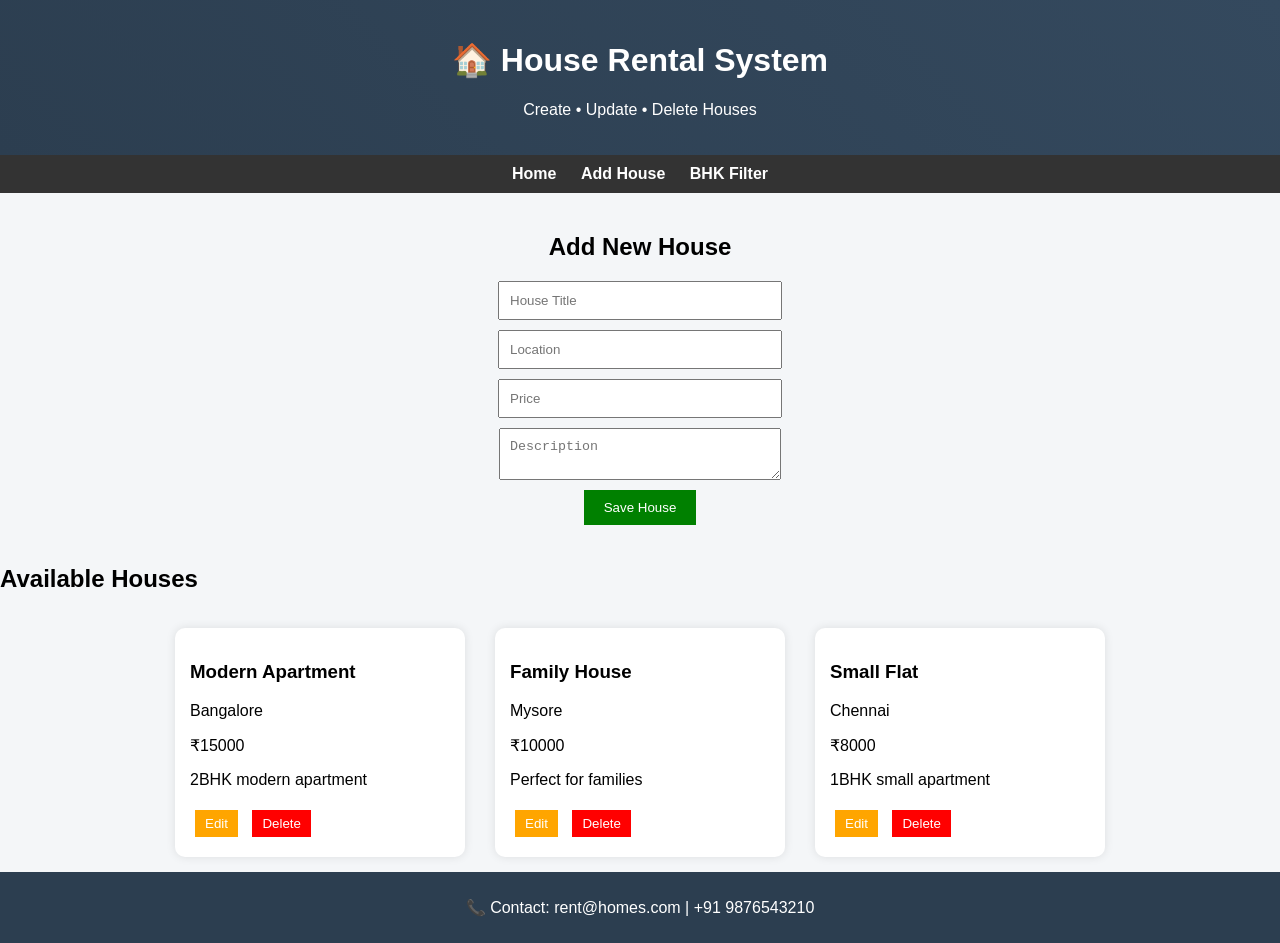
==== add-house.html @ 59953440 "first commit" ====
<!DOCTYPE html>
<html lang="en">
<head>
<meta charset="UTF-8">
<title>House Rental CRUD</title>
<link rel="stylesheet" href="style.css">
</head>

<body>

<header>
    <h1>🏠 House Rental System</h1>
    <p>Create • Update • Delete Houses</p>
</header>

<nav>
    <a href="index.html">Home</a>
    <a href="add-house.html">Add House</a>
    <a href="add-bhk.html">BHK Filter</a>
</nav>

<section class="container">

    <h2 id="form-title">Add New House</h2>

    <input type="hidden" id="houseId">

    <input type="text" id="title" placeholder="House Title">
    <input type="text" id="location" placeholder="Location">
    <input type="number" id="price" placeholder="Price">
    <textarea id="description" placeholder="Description"></textarea>

    <button onclick="saveHouse()">Save House</button>

</section>

<section class="list-section">
    <h2>Available Houses</h2>
    <div id="house-list"></div>
</section>

<footer>
    <p>📞 Contact: rent@homes.com | +91 9876543210</p>
</footer>

<script src="script.js"></script>

</body>
</html>
---- style.css ----
body {
    font-family: Arial;
    margin: 0;
    background: #f4f6f8;
}

header {
    background: linear-gradient(45deg, #2c3e50, #34495e);
    color: white;
    text-align: center;
    padding: 20px;
}

nav {
    background: #333;
    padding: 10px;
    text-align: center;
}

nav a {
    color: white;
    margin: 10px;
    text-decoration: none;
    font-weight: bold;
}

.search {
    text-align: center;
    padding: 15px;
}

.search input {
    padding: 10px;
    width: 250px;
}

/* Form */
.container {
    text-align: center;
    padding: 20px;
}

.container input,
.container textarea {
    display: block;
    width: 260px;
    margin: 10px auto;
    padding: 10px;
}

.container button {
    padding: 10px 20px;
    background: green;
    color: white;
    border: none;
}

/* Cards */
#house-list {
    display: flex;
    flex-wrap: wrap;
    justify-content: center;
}

.card {
    background: white;
    width: 260px;
    margin: 15px;
    padding: 15px;
    border-radius: 10px;
    box-shadow: 0 0 10px rgba(0,0,0,0.1);
    transition: 0.3s;
}

.card:hover {
    transform: scale(1.05);
}


.card button {
    margin: 5px;
    padding: 6px 10px;
    border: none;
    cursor: pointer;
}

.edit-btn {
    background: orange;
    color: white;
}

.delete-btn {
    background: red;
    color: white;
}

footer {
    text-align: center;
    background: #2c3e50;
    color: white;
    padding: 10px;
}
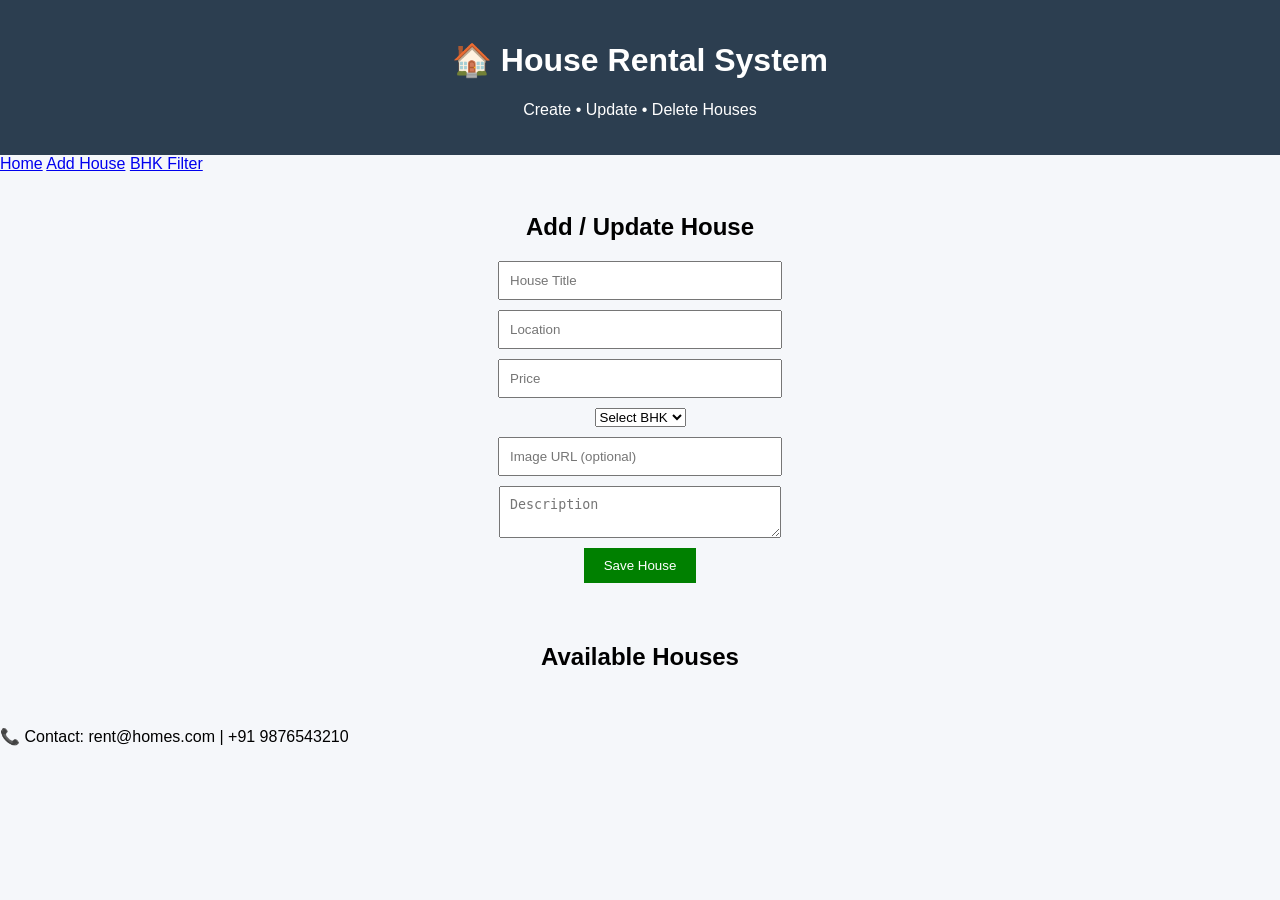
==== commit 41433117: "updated" ====
--- a/add-house.html
+++ b/add-house.html
@@ -2,8 +2,8 @@
 <html lang="en">
 <head>
 <meta charset="UTF-8">
-<title>House Rental CRUD</title>
-<link rel="stylesheet" href="style.css">
+<title>Add House - CRUD</title>
+<link rel="stylesheet" href="add-house.css">
 </head>
 
 <body>
@@ -13,27 +13,43 @@
     <p>Create • Update • Delete Houses</p>
 </header>
 
+<!-- Navigation -->
 <nav>
     <a href="index.html">Home</a>
     <a href="add-house.html">Add House</a>
     <a href="add-bhk.html">BHK Filter</a>
 </nav>
 
+<!-- Form Section -->
 <section class="container">
 
-    <h2 id="form-title">Add New House</h2>
+    <h2>Add / Update House</h2>
 
+    <!-- Hidden ID for update -->
     <input type="hidden" id="houseId">
 
-    <input type="text" id="title" placeholder="House Title">
-    <input type="text" id="location" placeholder="Location">
-    <input type="number" id="price" placeholder="Price">
+    <input type="text" id="title" placeholder="House Title" required>
+    <input type="text" id="location" placeholder="Location" required>
+    <input type="number" id="price" placeholder="Price" required>
+
+    <!-- 🔥 IMPORTANT: BHK FIELD -->
+    <select id="bhk">
+        <option value="">Select BHK</option>
+        <option value="1BHK">1 BHK</option>
+        <option value="2BHK">2 BHK</option>
+        <option value="3BHK">3 BHK</option>
+    </select>
+
+    <!-- Optional image -->
+    <input type="text" id="image" placeholder="Image URL (optional)">
+
     <textarea id="description" placeholder="Description"></textarea>
 
     <button onclick="saveHouse()">Save House</button>
 
 </section>
 
+<!-- House List -->
 <section class="list-section">
     <h2>Available Houses</h2>
     <div id="house-list"></div>
@@ -43,7 +59,8 @@
     <p>📞 Contact: rent@homes.com | +91 9876543210</p>
 </footer>
 
-<script src="script.js"></script>
+<!-- JS -->
+<script src="add-house.js"></script>
 
 </body>
 </html>
--- a/add-house.css
+++ b/add-house.css
@@ -0,0 +1,70 @@
+body {
+    font-family: Arial, sans-serif;
+    margin: 0;
+    background: #f5f7fa;
+}
+
+header {
+    background: #2c3e50;
+    color: white;
+    text-align: center;
+    padding: 20px;
+}
+
+.container {
+    text-align: center;
+    padding: 20px;
+}
+
+.container input,
+.container textarea {
+    display: block;
+    width: 260px;
+    margin: 10px auto;
+    padding: 10px;
+}
+
+.container button {
+    padding: 10px 20px;
+    background: green;
+    color: white;
+    border: none;
+    cursor: pointer;
+}
+
+.list-section {
+    text-align: center;
+    padding: 20px;
+}
+
+#house-list {
+    display: flex;
+    flex-wrap: wrap;
+    justify-content: center;
+}
+
+.card {
+    background: white;
+    width: 250px;
+    padding: 15px;
+    margin: 10px;
+    border-radius: 10px;
+    box-shadow: 0 0 10px rgba(0,0,0,0.1);
+}
+
+.card button {
+    margin: 5px;
+    padding: 6px 10px;
+    border: none;
+    cursor: pointer;
+}
+
+.edit-btn {
+    background: orange;
+    color: white;
+}
+
+.delete-btn {
+    background: red;
+    color: white;
+}
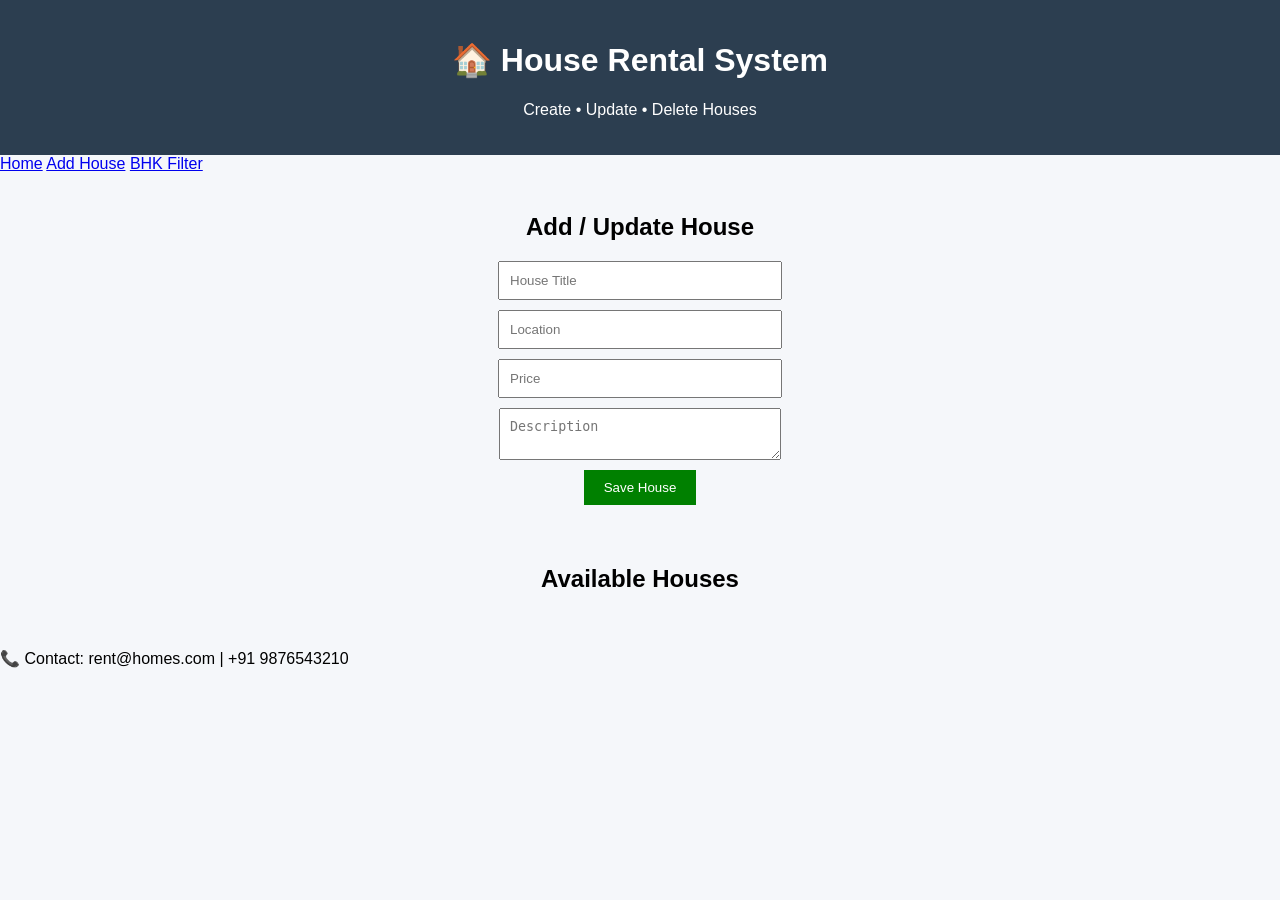
==== commit 69edf6d8: "updated" ====
--- a/add-house.html
+++ b/add-house.html
@@ -32,17 +32,6 @@
     <input type="text" id="location" placeholder="Location" required>
     <input type="number" id="price" placeholder="Price" required>
 
-    <!-- 🔥 IMPORTANT: BHK FIELD -->
-    <select id="bhk">
-        <option value="">Select BHK</option>
-        <option value="1BHK">1 BHK</option>
-        <option value="2BHK">2 BHK</option>
-        <option value="3BHK">3 BHK</option>
-    </select>
-
-    <!-- Optional image -->
-    <input type="text" id="image" placeholder="Image URL (optional)">
-
     <textarea id="description" placeholder="Description"></textarea>
 
     <button onclick="saveHouse()">Save House</button>
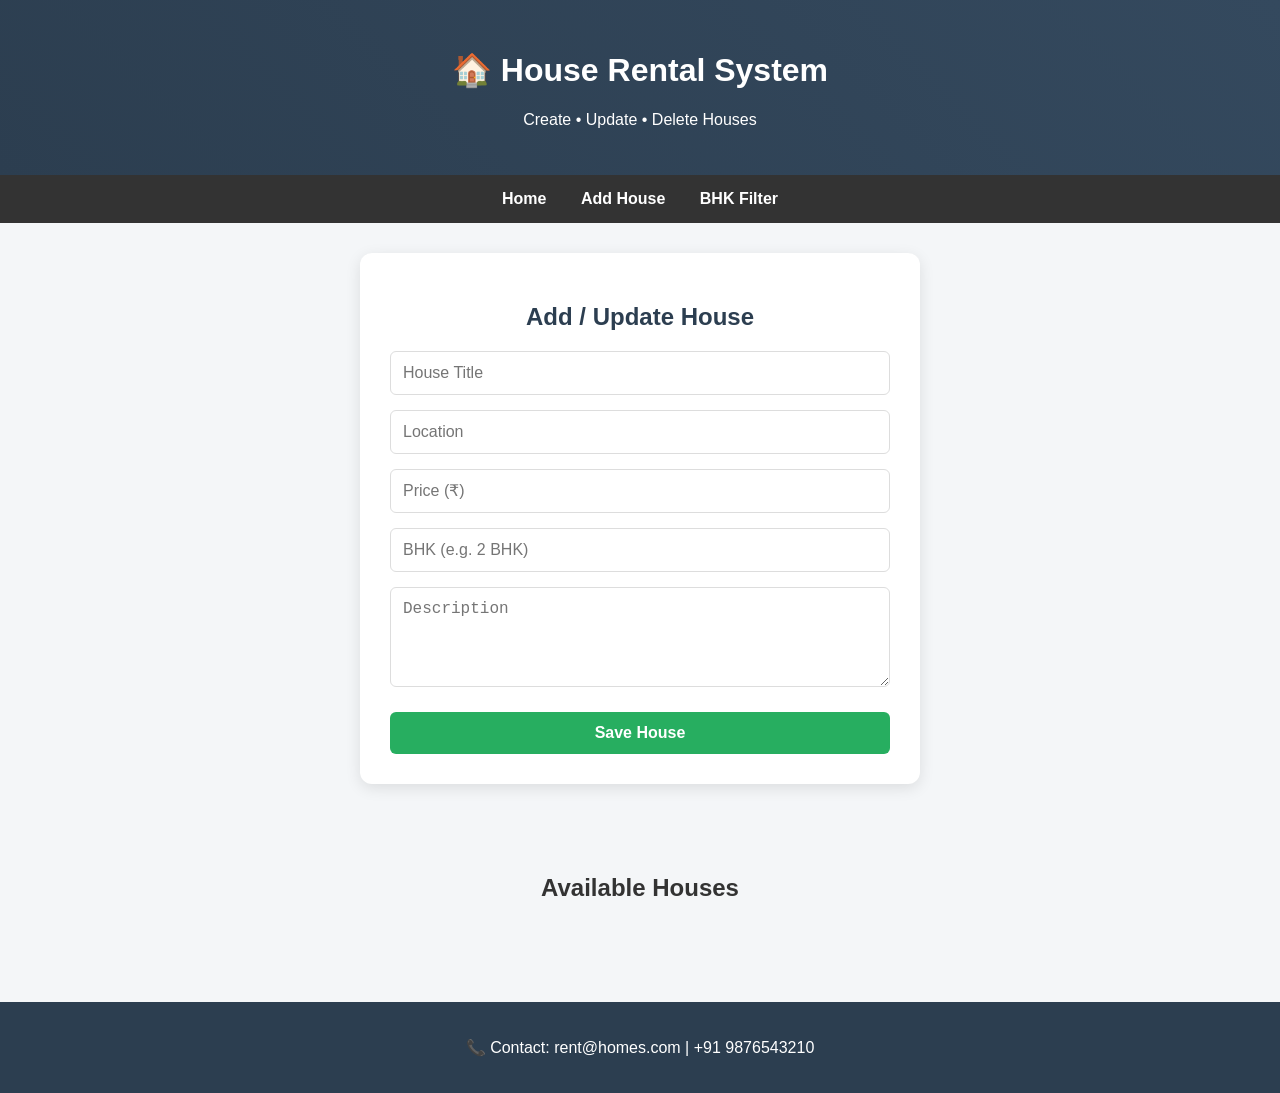
==== commit 9809aa89: "updated" ====
--- a/add-house.html
+++ b/add-house.html
@@ -1,11 +1,10 @@
 <!DOCTYPE html>
 <html lang="en">
 <head>
-<meta charset="UTF-8">
-<title>Add House - CRUD</title>
-<link rel="stylesheet" href="add-house.css">
+    <meta charset="UTF-8">
+    <title>Add House - CRUD</title>
+    <link rel="stylesheet" href="add-house.css">
 </head>
-
 <body>
 
 <header>
@@ -13,32 +12,29 @@
     <p>Create • Update • Delete Houses</p>
 </header>
 
-<!-- Navigation -->
 <nav>
     <a href="index.html">Home</a>
     <a href="add-house.html">Add House</a>
     <a href="add-bhk.html">BHK Filter</a>
 </nav>
 
-<!-- Form Section -->
 <section class="container">
-
     <h2>Add / Update House</h2>
-
-    <!-- Hidden ID for update -->
+    
     <input type="hidden" id="houseId">
 
-    <input type="text" id="title" placeholder="House Title" required>
-    <input type="text" id="location" placeholder="Location" required>
-    <input type="number" id="price" placeholder="Price" required>
-
-    <textarea id="description" placeholder="Description"></textarea>
-
-    <button onclick="saveHouse()">Save House</button>
-
+    <div class="form-group">
+        <input type="text" id="title" placeholder="House Title" required>
+        <input type="text" id="location" placeholder="Location" required>
+        <input type="number" id="price" placeholder="Price (₹)" required>
+        <input type="text" id="bhk" placeholder="BHK (e.g. 2 BHK)" required>
+        <textarea id="description" placeholder="Description"></textarea>
+        
+        <button id="saveBtn" onclick="saveHouse()">Save House</button>
+        <button id="cancelBtn" onclick="resetForm()" style="background: gray; display:none;">Cancel Edit</button>
+    </div>
 </section>
 
-<!-- House List -->
 <section class="list-section">
     <h2>Available Houses</h2>
     <div id="house-list"></div>
@@ -48,8 +44,6 @@
     <p>📞 Contact: rent@homes.com | +91 9876543210</p>
 </footer>
 
-<!-- JS -->
 <script src="add-house.js"></script>
-
 </body>
 </html>
--- a/add-house.css
+++ b/add-house.css
@@ -1,70 +1,178 @@
+/* General Body Styles */
 body {
-    font-family: Arial, sans-serif;
+    font-family: 'Segoe UI', Tahoma, Geneva, Verdana, sans-serif;
     margin: 0;
-    background: #f5f7fa;
+    background: #f4f6f8;
+    color: #333;
 }
 
+/* Header & Navigation */
 header {
-    background: #2c3e50;
+    background: linear-gradient(45deg, #2c3e50, #34495e);
     color: white;
     text-align: center;
-    padding: 20px;
+    padding: 30px 10px;
 }
 
-.container {
+nav {
+    background: #333;
+    padding: 15px;
     text-align: center;
-    padding: 20px;
+    position: sticky;
+    top: 0;
+    z-index: 1000;
 }
 
+nav a {
+    color: white;
+    margin: 0 15px;
+    text-decoration: none;
+    font-weight: bold;
+    transition: color 0.3s;
+}
+
+nav a:hover {
+    color: #3498db;
+}
+
+/* Form Container */
+.container {
+    max-width: 500px;
+    margin: 30px auto;
+    background: white;
+    padding: 30px;
+    border-radius: 12px;
+    box-shadow: 0 4px 15px rgba(0,0,0,0.1);
+    text-align: center;
+}
+
+.container h2 {
+    margin-bottom: 20px;
+    color: #2c3e50;
+}
+
+/* Input Fields */
 .container input,
 .container textarea {
     display: block;
-    width: 260px;
-    margin: 10px auto;
-    padding: 10px;
+    width: 100%; /* Spans full width of container */
+    box-sizing: border-box; /* Prevents padding from breaking width */
+    margin: 15px 0;
+    padding: 12px;
+    border: 1px solid #ddd;
+    border-radius: 6px;
+    font-size: 16px;
 }
 
-.container button {
-    padding: 10px 20px;
-    background: green;
-    color: white;
-    border: none;
-    cursor: pointer;
+.container textarea {
+    height: 100px;
+    resize: vertical;
 }
 
+/* Buttons */
+.container button {
+    width: 100%;
+    padding: 12px;
+    margin-top: 10px;
+    border: none;
+    border-radius: 6px;
+    font-size: 16px;
+    font-weight: bold;
+    cursor: pointer;
+    transition: background 0.3s, transform 0.1s;
+}
+
+#saveBtn {
+    background: #27ae60;
+    color: white;
+}
+
+#saveBtn:hover {
+    background: #219150;
+}
+
+#cancelBtn {
+    background: #95a5a6;
+    color: white;
+}
+
+#cancelBtn:hover {
+    background: #7f8c8d;
+}
+
+button:active {
+    transform: scale(0.98);
+}
+
+/* House List Section */
 .list-section {
+    padding: 40px 20px;
     text-align: center;
-    padding: 20px;
 }
 
 #house-list {
     display: flex;
     flex-wrap: wrap;
     justify-content: center;
+    gap: 20px;
+    margin-top: 20px;
 }
 
+/* Cards */
 .card {
     background: white;
-    width: 250px;
-    padding: 15px;
-    margin: 10px;
-    border-radius: 10px;
-    box-shadow: 0 0 10px rgba(0,0,0,0.1);
+    width: 300px;
+    padding: 20px;
+    border-radius: 12px;
+    box-shadow: 0 4px 10px rgba(0,0,0,0.05);
+    transition: 0.3s;
+    text-align: left;
+    border-top: 5px solid #3498db;
 }
 
+.card:hover {
+    transform: translateY(-5px);
+    box-shadow: 0 8px 20px rgba(0,0,0,0.1);
+}
+
+.card h3 {
+    margin: 0 0 10px 0;
+    color: #2c3e50;
+}
+
+.card p {
+    margin: 5px 0;
+    font-size: 14px;
+    color: #666;
+}
+
+/* Action Buttons in Cards */
 .card button {
-    margin: 5px;
-    padding: 6px 10px;
+    margin-top: 15px;
+    padding: 8px 15px;
     border: none;
+    border-radius: 4px;
     cursor: pointer;
+    font-weight: bold;
+    font-size: 13px;
 }
 
 .edit-btn {
-    background: orange;
+    background: #f39c12;
+    color: white;
+    margin-right: 10px;
+}
+
+.delete-btn {
+    background: #e74c3c;
     color: white;
 }
 
-.delete-btn {
-    background: red;
+/* Footer */
+footer {
+    text-align: center;
+    background: #2c3e50;
     color: white;
+    padding: 20px;
+    margin-top: 40px;
 }
